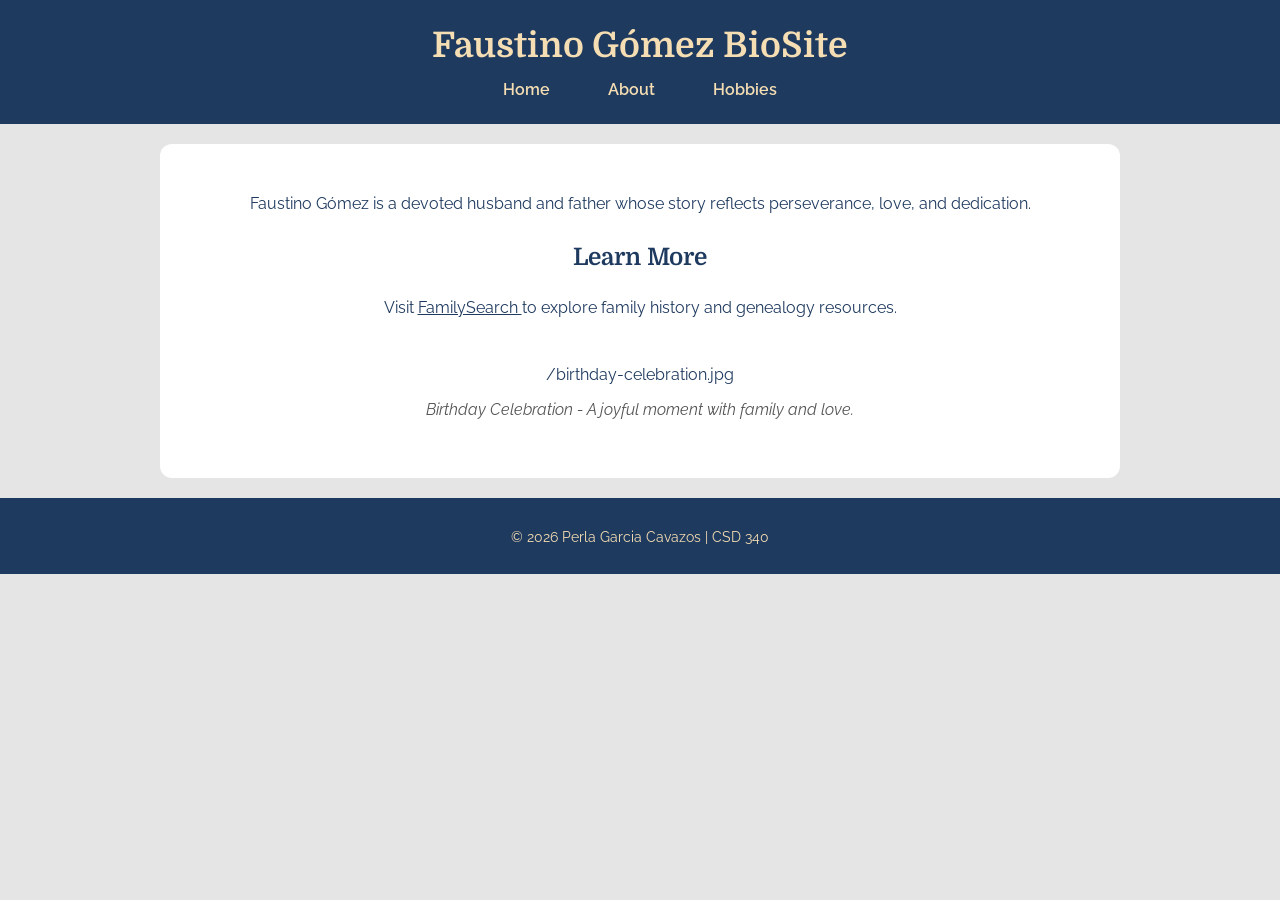
==== index.html @ d1839883 "Fix charset and image path in index.html" ====
<!--
Name: Perla Garcia Cavazos
Date: September 18, 2026
Assignment: bioSite: Development and GitHub Pages Deployment
-->

<!DOCTYPE html>
<html lang="en">

<head>
    <meta charset="UTF-8">
    <meta name="viewport" content="width=device-width, initial-scale=1.0">
   <title>bioSite - Home</title>
<link rel="stylesheet" href="styles.css?v=5">
</head>

<body>

    <header>
        <h1>Faustino Gómez BioSite</h1>

        <nav>
            <a href="index.html">Home</a>
            <a href="about.html">About</a>
            <a href="hobbies.html">Hobbies</a>
        </nav>
    </header>

    <main>

        <p>
            Faustino Gómez is a devoted husband and father whose story reflects perseverance,
            love, and dedication.
        </p>

        <section>
            <h2>Learn More</h2>

           <p>
    Visit
    <a href="https://www.familysearch.org"
       target="_blank"
       rel="noopener noreferrer">
        FamilySearch
    </a>
    to explore family history and genealogy resources.
</p>
        </section>

<figure>
    <images>/birthday-celebration.jpg

    <figcaption>
        Birthday Celebration - A joyful moment with family and love.
    </figcaption>
</figure>

    </main>

    <footer>
        <p>&copy; 2026 Perla Garcia Cavazos | CSD 340</p>
    </footer>

</body>

</html>
---- styles.css ----
/*
Name: Perla Garcia Cavazos
Date: September 18, 2026
Assignment: bioSite: Development and GitHub Pages Deployment
*/

@import url('https://fonts.googleapis.com/css2?family=Raleway:wght@400;600&family=Domine:wght@700&display=swap');

/* ====== GLOBAL STYLES ====== */
body {
  font-family: "Raleway", sans-serif;
  background-color: #E5E5E5;
  color: #1F3A5F;
  margin: 0;
  padding: 0;
}

/* ====== HEADER ====== */
header {
  background-color: #1F3A5F;
  color: #F5DEB3;
  text-align: center;
  padding: 25px 20px;
}

header h1 {
  font-family: "Domine", serif;
  color: #F5DEB3;
  margin: 0 0 15px 0;
  font-size: 2.2rem;
}

nav {
  margin-top: 10px;
}

nav a {
  color: #F5DEB3;
  text-decoration: none;
  margin: 0 15px;
  font-weight: 600;
  padding: 8px 12px;
}

nav a:hover {
  color: #C75C5C;
  text-decoration: underline;
}

/* ====== MAIN CONTENT ====== */
main {
  text-align: center;
  margin: 20px auto;
  max-width: 900px;
  padding: 30px;
  background-color: #FFFFFF;
  border-radius: 12px;
  line-height: 1.7;
}

section {
  margin-bottom: 40px;
}

/* ====== HEADINGS ====== */
h1,
h2,
h3 {
  font-family: "Domine", serif;
  color: #1F3A5F;
  margin-bottom: 10px;
}

/* ====== IMAGES ====== */
img {
  border-radius: 12px;
  margin-top: 15px;
  max-width: 100%;
  height: auto;
  box-shadow: 0px 4px 10px rgba(0, 0, 0, 0.15);
}

figure {
  margin: 25px auto;
  text-align: center;
}

figcaption {
  font-style: italic;
  color: #555;
  margin-top: 8px;
}

/* ====== LINKS ====== */
a {
  color: #1F3A5F;
}

a:hover {
  color: #C75C5C;
  text-decoration: underline;
}

/* ====== FOOTER ====== */
footer {
  background-color: #1F3A5F;
  color: #F5DEB3;
  text-align: center;
  padding: 15px;
  font-size: 0.9em;
  margin-top: 20px;
}
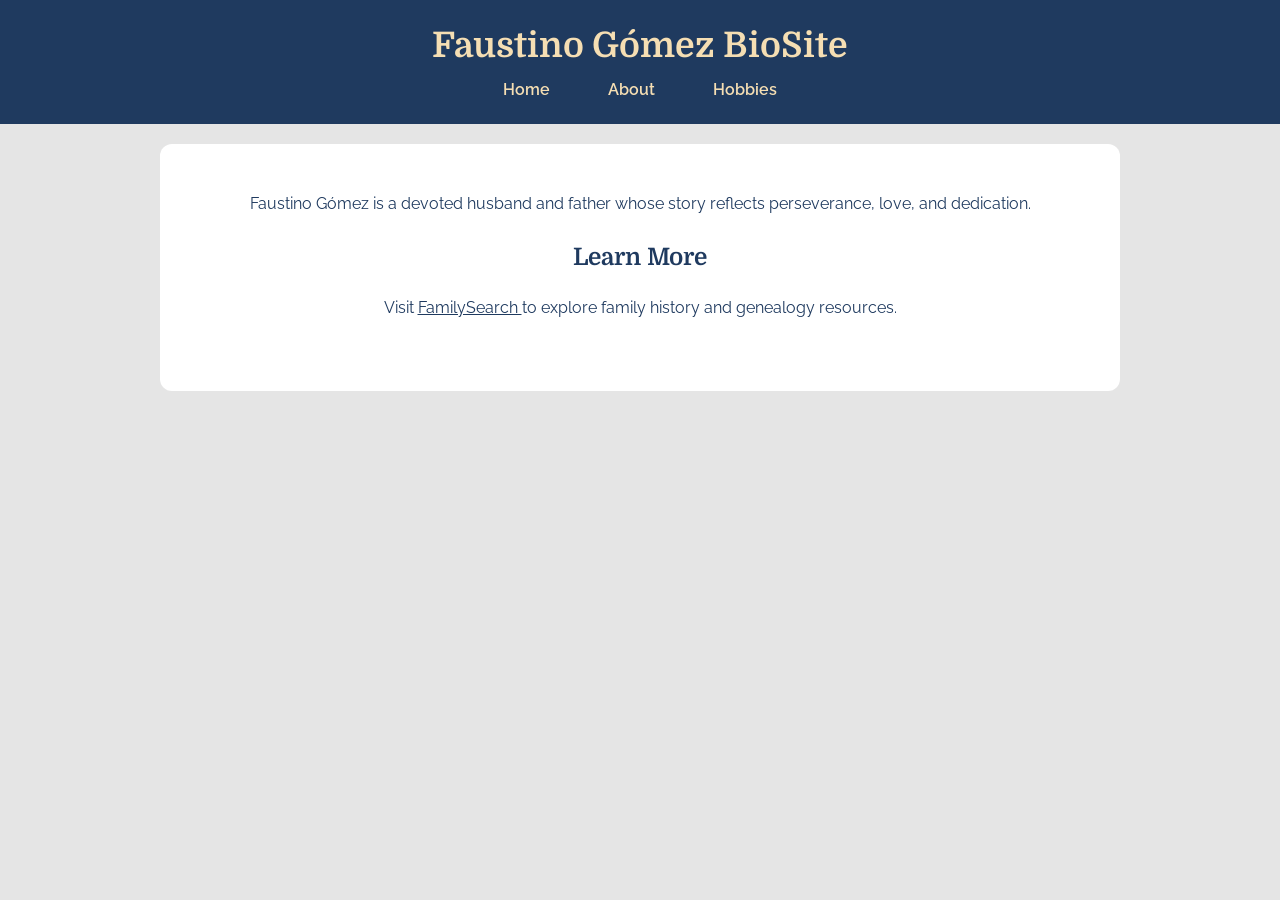
==== commit cec05586: "Fix image tag in index.html" ====
--- a/index.html
+++ b/index.html
@@ -48,7 +48,7 @@
         </section>
 
 <figure>
-    <images>/birthday-celebration.jpg
+    <img src="images/birthday-celebration
 
     <figcaption>
         Birthday Celebration - A joyful moment with family and love.
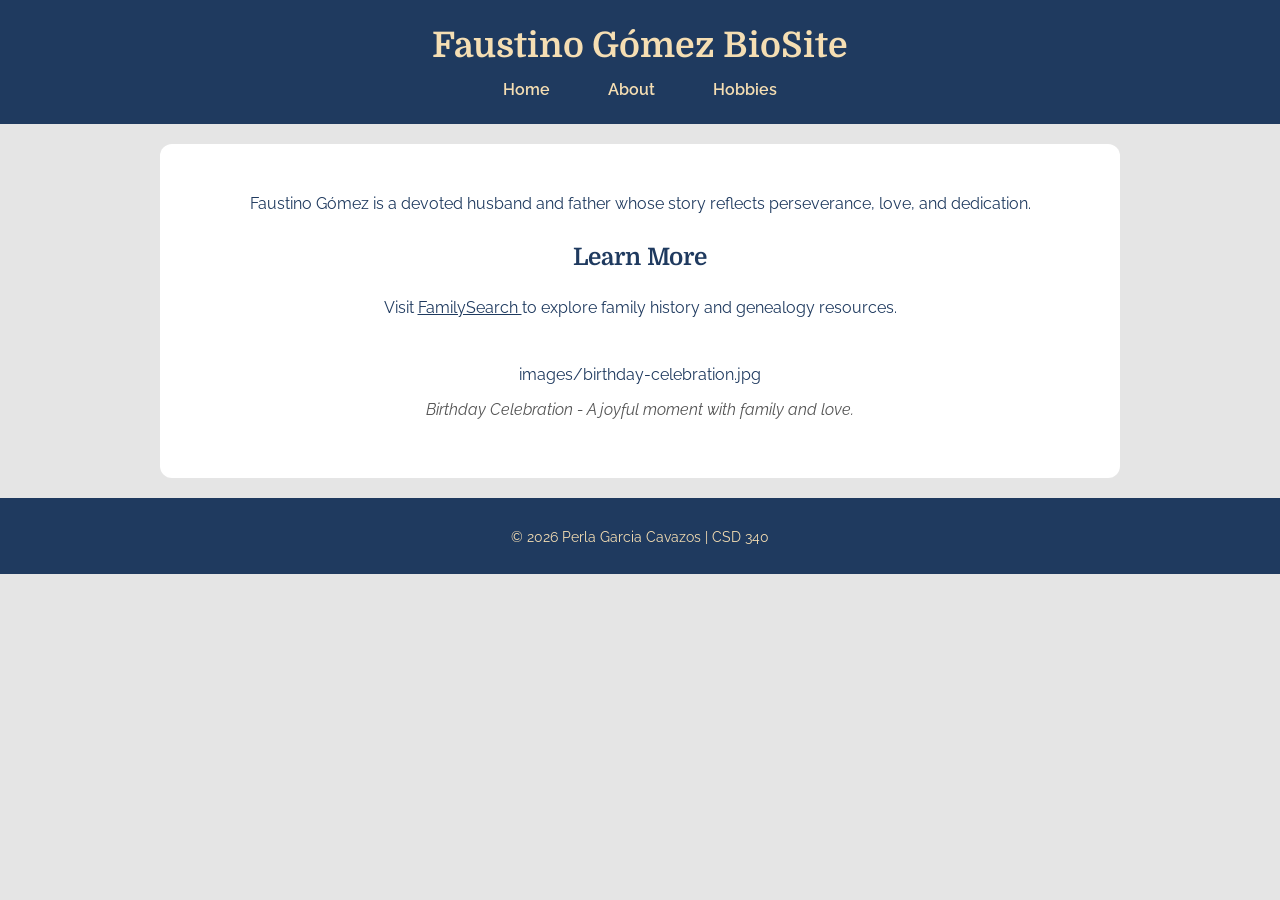
==== commit cb18fc7b: "Correct image source for birthday celebration Fix image source path in index.html" ====
--- a/index.html
+++ b/index.html
@@ -48,11 +48,12 @@
         </section>
 
 <figure>
-    <img src="images/birthday-celebration
+    images/birthday-celebration.jpg
 
     <figcaption>
         Birthday Celebration - A joyful moment with family and love.
     </figcaption>
+</figure>
 </figure>
 
     </main>
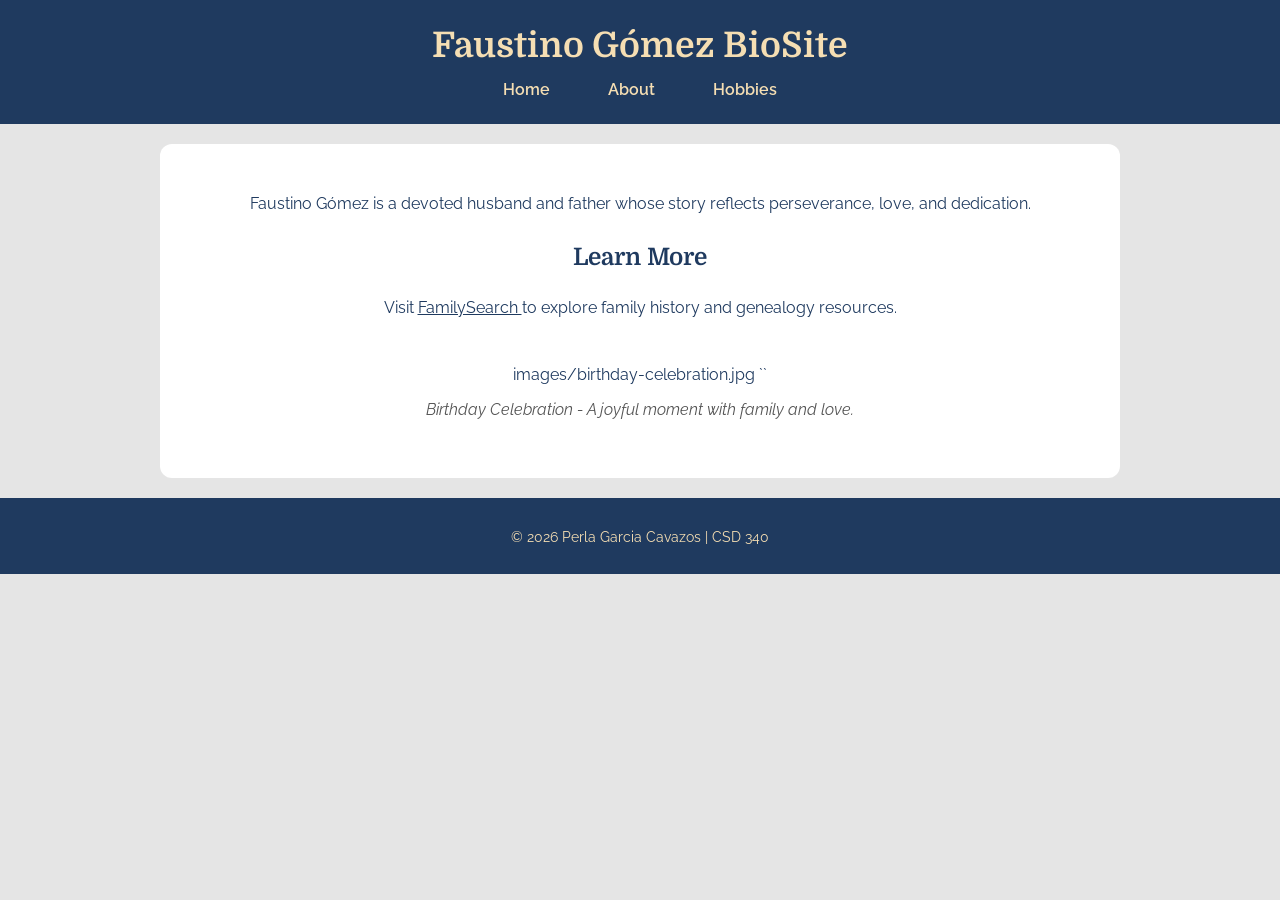
==== commit 7f41a995: "Add figcaption for birthday celebration image" ====
--- a/index.html
+++ b/index.html
@@ -49,6 +49,7 @@
 
 <figure>
     images/birthday-celebration.jpg
+``
 
     <figcaption>
         Birthday Celebration - A joyful moment with family and love.
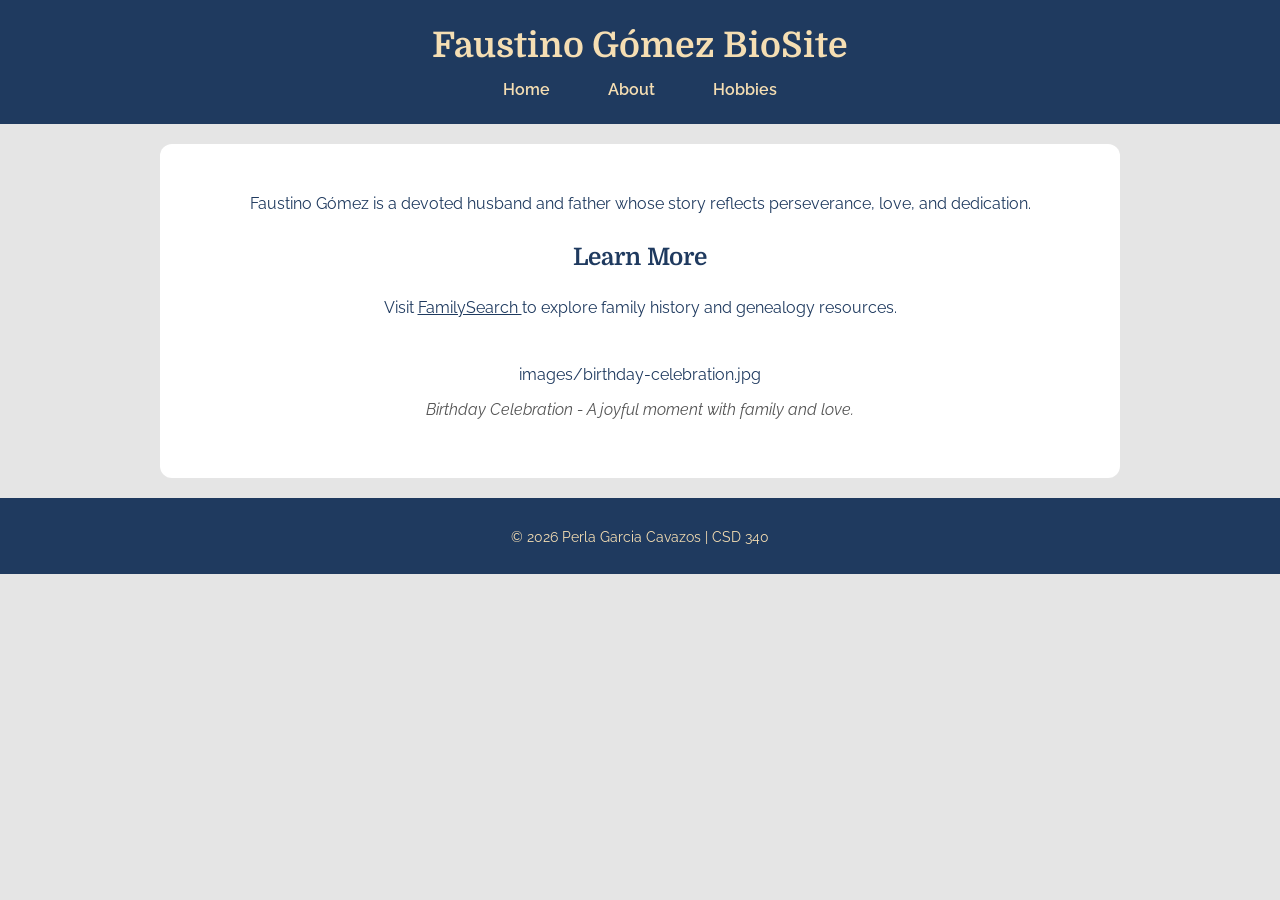
==== commit 568cc741: "Remove unnecessary backticks from index.html" ====
--- a/index.html
+++ b/index.html
@@ -49,7 +49,6 @@
 
 <figure>
     images/birthday-celebration.jpg
-``
 
     <figcaption>
         Birthday Celebration - A joyful moment with family and love.
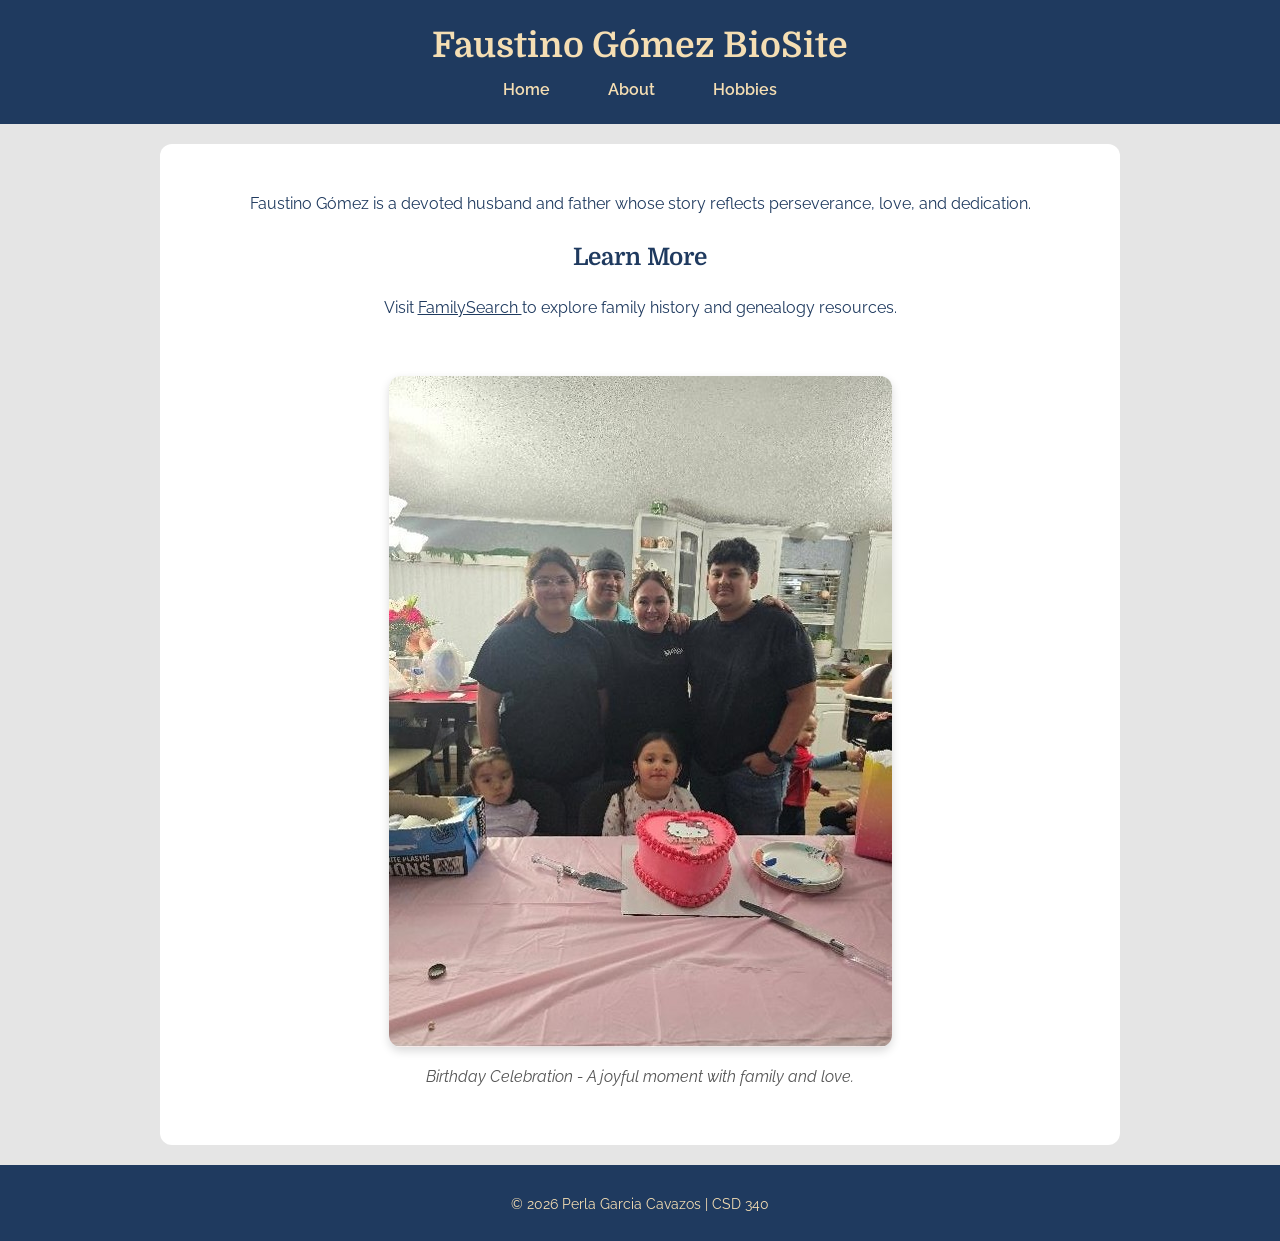
==== commit 46910ba0: "Refactor HTML structure and formatting" ====
--- a/index.html
+++ b/index.html
@@ -10,8 +10,8 @@
 <head>
     <meta charset="UTF-8">
     <meta name="viewport" content="width=device-width, initial-scale=1.0">
-   <title>bioSite - Home</title>
-<link rel="stylesheet" href="styles.css?v=5">
+    <title>bioSite - Home</title>
+    <link rel="stylesheet" href="styles.css?v=5">
 </head>
 
 <body>
@@ -36,25 +36,25 @@
         <section>
             <h2>Learn More</h2>
 
-           <p>
-    Visit
-    <a href="https://www.familysearch.org"
-       target="_blank"
-       rel="noopener noreferrer">
-        FamilySearch
-    </a>
-    to explore family history and genealogy resources.
-</p>
+            <p>
+                Visit
+                <a href="https://www.familysearch.org"
+                   target="_blank"
+                   rel="noopener noreferrer">
+                    FamilySearch
+                </a>
+                to explore family history and genealogy resources.
+            </p>
         </section>
 
-<figure>
-    images/birthday-celebration.jpg
+        <figure>
+            <img src="images/birthday-celebration.jpg"
+                 alt="Faustino Gómez celebrating his birthday with family">
 
-    <figcaption>
-        Birthday Celebration - A joyful moment with family and love.
-    </figcaption>
-</figure>
-</figure>
+            <figcaption>
+                Birthday Celebration - A joyful moment with family and love.
+            </figcaption>
+        </figure>
 
     </main>
 
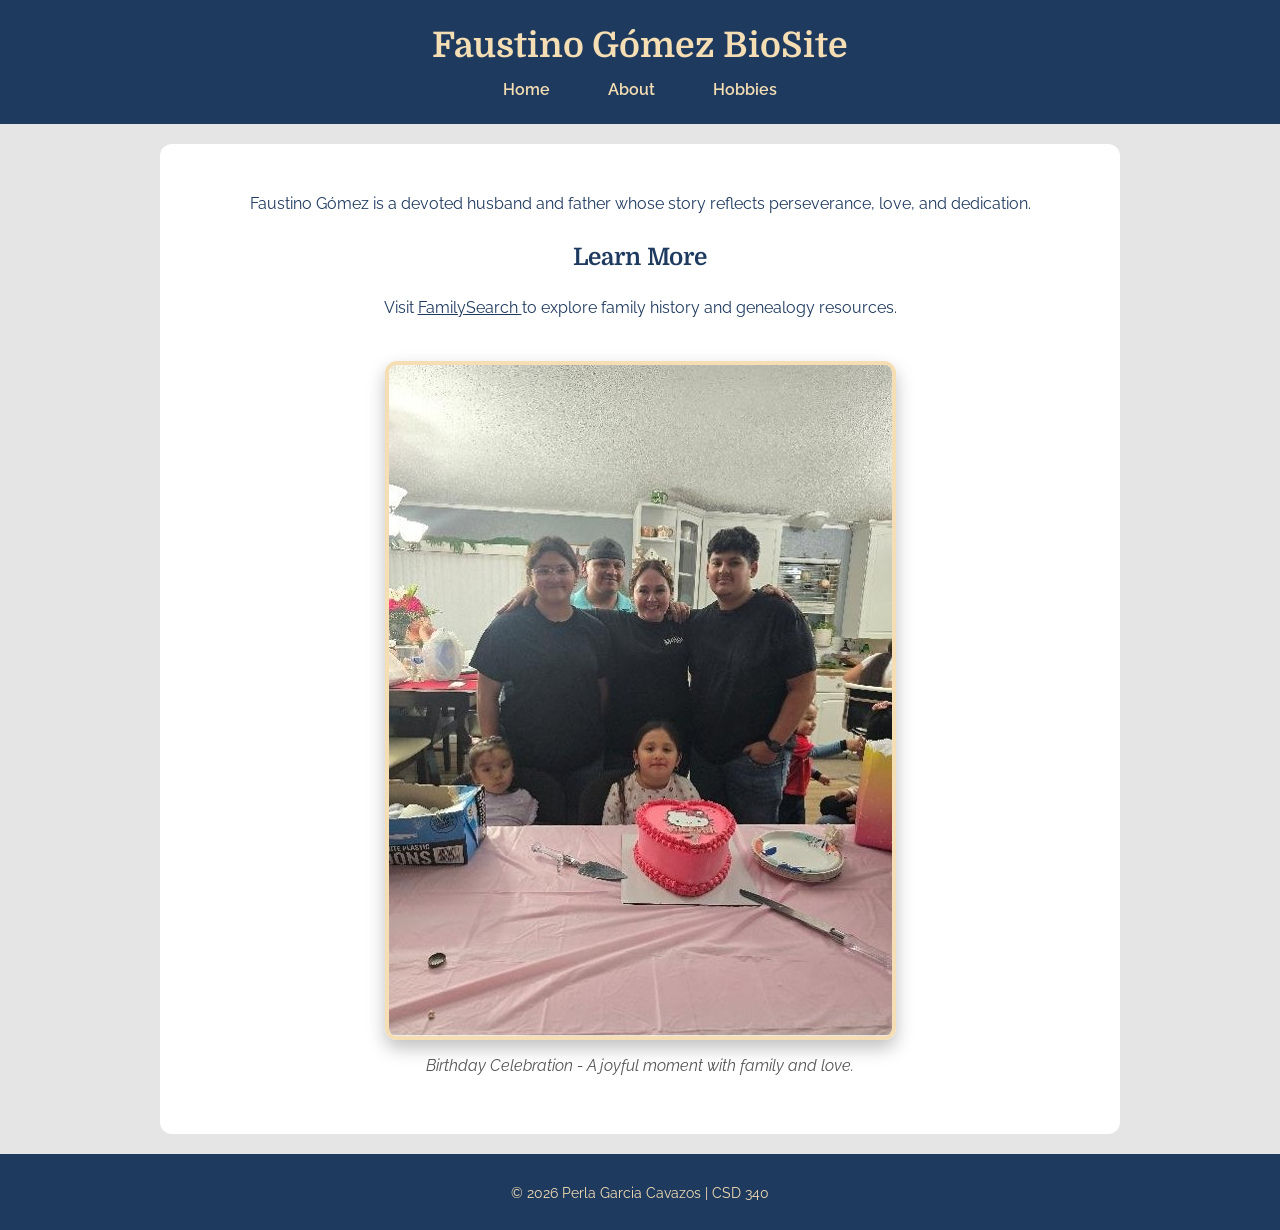
==== commit cde307b6: "Update stylesheet version in index.html" ====
--- a/index.html
+++ b/index.html
@@ -11,7 +11,7 @@
     <meta charset="UTF-8">
     <meta name="viewport" content="width=device-width, initial-scale=1.0">
     <title>bioSite - Home</title>
-    <link rel="stylesheet" href="styles.css?v=5">
+    <link rel="stylesheet" href="styles.css?v=6">
 </head>
 
 <body>
@@ -47,14 +47,14 @@
             </p>
         </section>
 
-        <figure>
-            <img src="images/birthday-celebration.jpg"
-                 alt="Faustino Gómez celebrating his birthday with family">
+        <figure class="featured-image">
+    <img src="images/birthday-celebration.jpg"
+         alt="Faustino Gómez celebrating his birthday with family">
 
-            <figcaption>
-                Birthday Celebration - A joyful moment with family and love.
-            </figcaption>
-        </figure>
+    <figcaption>
+        Birthday Celebration - A joyful moment with family and love.
+    </figcaption>
+</figure>
 
     </main>
 
--- a/styles.css
+++ b/styles.css
@@ -7,6 +7,7 @@
 @import url('https://fonts.googleapis.com/css2?family=Raleway:wght@400;600&family=Domine:wght@700&display=swap');
 
 /* ====== GLOBAL STYLES ====== */
+
 body {
   font-family: "Raleway", sans-serif;
   background-color: #E5E5E5;
@@ -16,6 +17,7 @@
 }
 
 /* ====== HEADER ====== */
+
 header {
   background-color: #1F3A5F;
   color: #F5DEB3;
@@ -48,6 +50,7 @@
 }
 
 /* ====== MAIN CONTENT ====== */
+
 main {
   text-align: center;
   margin: 20px auto;
@@ -63,6 +66,7 @@
 }
 
 /* ====== HEADINGS ====== */
+
 h1,
 h2,
 h3 {
@@ -72,12 +76,15 @@
 }
 
 /* ====== IMAGES ====== */
+
 img {
+  display: block;
   border-radius: 12px;
-  margin-top: 15px;
-  max-width: 100%;
+  margin: 15px auto 0;
+  max-width: 85%;
   height: auto;
-  box-shadow: 0px 4px 10px rgba(0, 0, 0, 0.15);
+  border: 4px solid #F5DEB3;
+  box-shadow: 0px 8px 18px rgba(0, 0, 0, 0.25);
 }
 
 figure {
@@ -88,10 +95,11 @@
 figcaption {
   font-style: italic;
   color: #555;
-  margin-top: 8px;
+  margin-top: 12px;
 }
 
 /* ====== LINKS ====== */
+
 a {
   color: #1F3A5F;
 }
@@ -102,6 +110,7 @@
 }
 
 /* ====== FOOTER ====== */
+
 footer {
   background-color: #1F3A5F;
   color: #F5DEB3;
